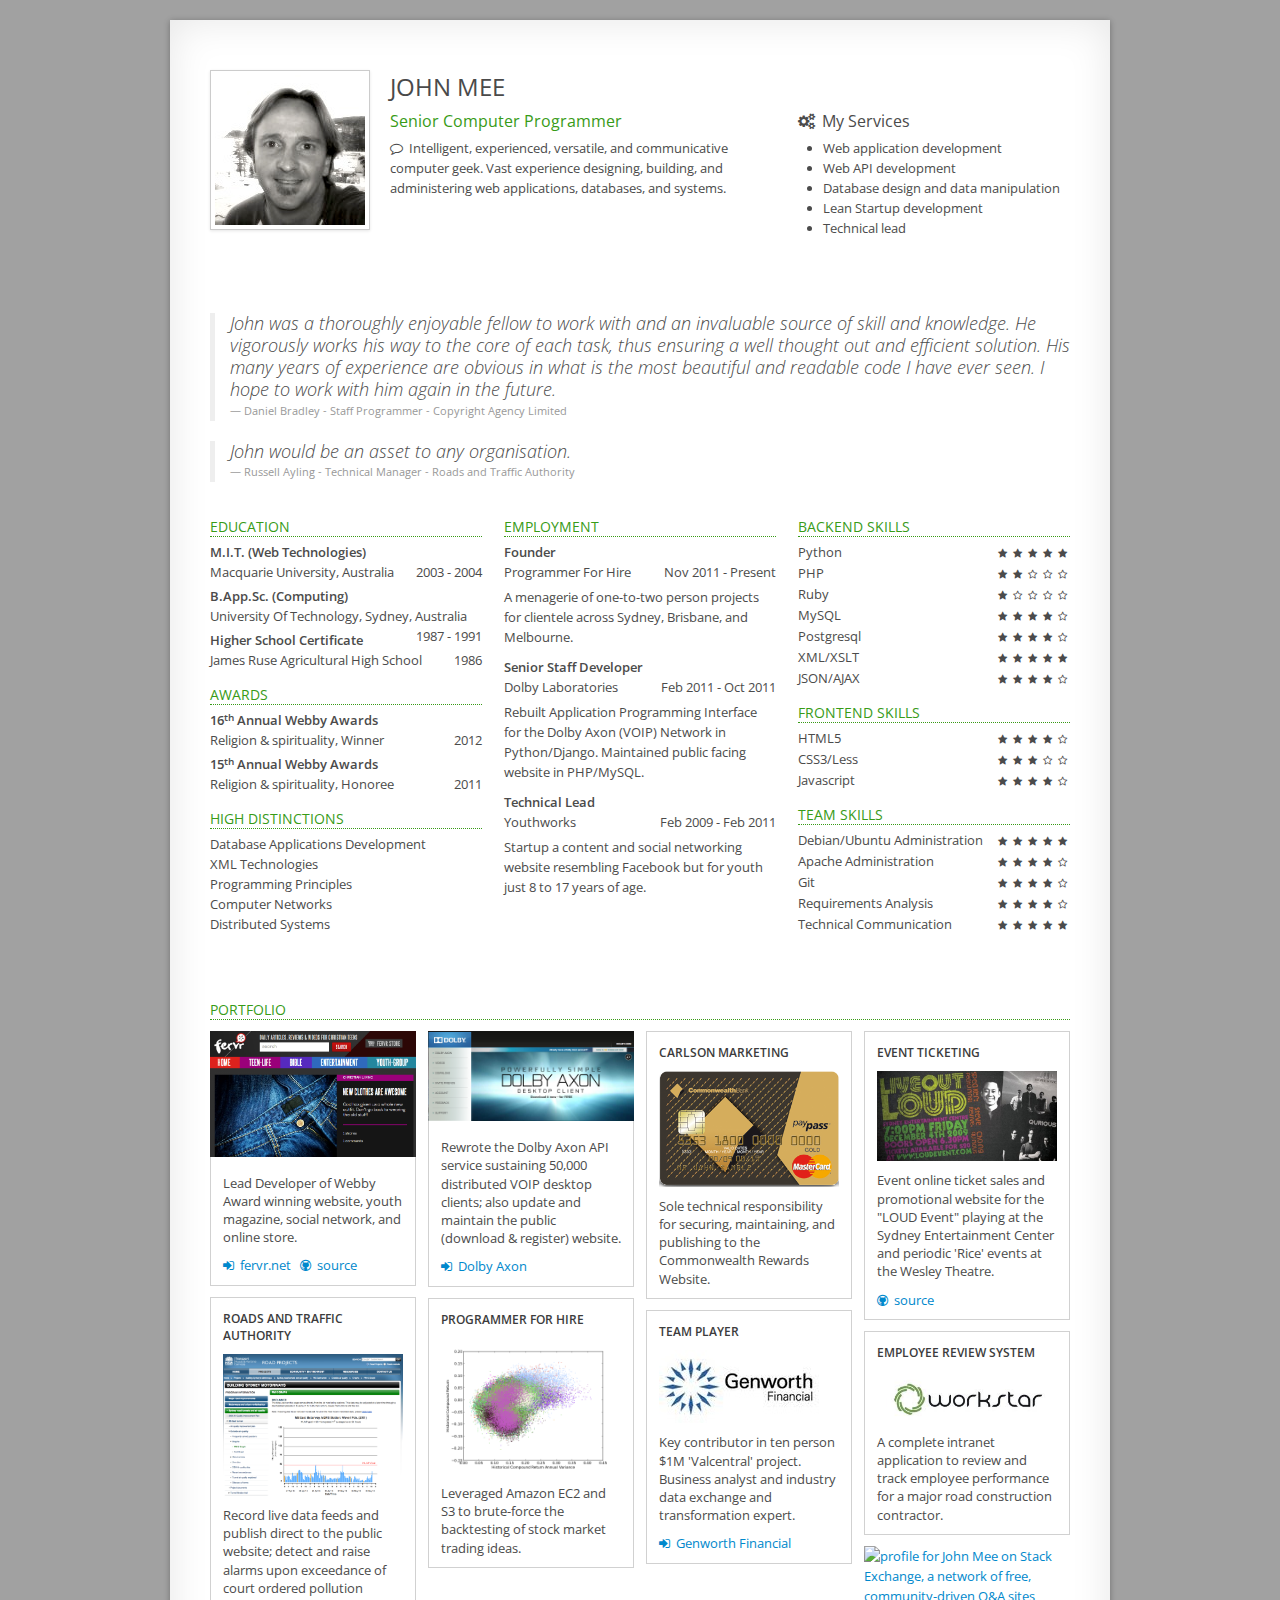
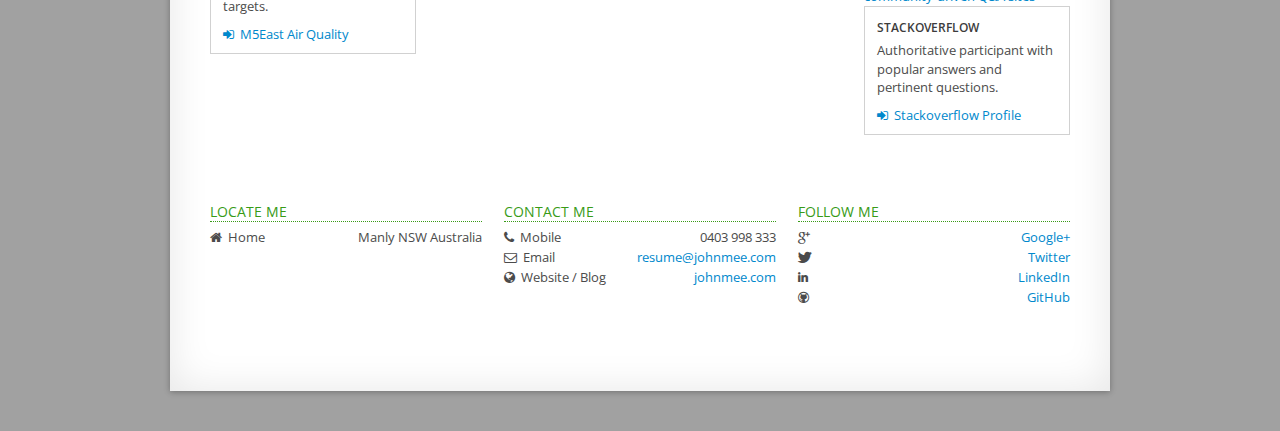
==== index.html @ 22004042 "Adapted derek's template and filled out my resume." ====
<!DOCTYPE html>
<html lang="en">
	<head>
		<meta charset="utf-8">
		<meta name="viewport" content="width=device-width, initial-scale=1.0">
		<meta name="description" content="Resume of John Mee in Sydney Australia.">
		<meta name="keywords" content="Computer,Programmer,Web,Developer,Sydney,Python,Ruby,HTML,Javascript,CSS,Database">
		<meta name="author" content="John Mee">

		<title>John Mee - Computer Programmer</title>

		<!-- Styles
		================================================== -->
		<link rel="stylesheet" type="text/css" media="screen" href="http://fonts.googleapis.com/css?family=Open+Sans:400,600">
		<link rel="stylesheet" type="text/css" media="screen" href="css/bootstrap.min.css">
		<link rel="stylesheet" type="text/css" media="screen" href="css/bootstrap-responsive.min.css">
		<link rel="stylesheet" type="text/css" media="screen" href="css/font-awesome.min.css">
		<link rel="stylesheet" type="text/css" media="screen" href="css/derek.css">
		<link rel="stylesheet" type="text/css" media="screen" href="css/custom.css">

		<link rel="shortcut icon" href="css/favicon.ico">

		<!-- IE support
		================================================== -->
		<!--[if lt IE 9]>
			<script src="http://html5shim.googlecode.com/svn/trunk/html5.js"></script>
			<script src="js/css3-mediaqueries.js"></script>
		<![endif]-->
		<!--[if IE 7]>
			<link rel="stylesheet" href="css/font-awesome-ie7.min.css">
		<![endif]-->
	</head>

	<body>
		<div class="container-fluid wrapper">

			<!-- Heading
			================================================== -->
			<div class="row-fluid heading">

				<div class="span8">
					<img class="my-picture" src="img/john.jpg" alt="Photo of John Mee">
					<h1 class="my-name">John Mee</h1>
					<h2 class="my-profession">Senior Computer Programmer</h2>
					<p class="my-message">
						<i class="icon-comment-alt"></i>&nbsp;Intelligent, experienced, versatile, and communicative computer geek. Vast experience designing, building, and administering web applications, databases, and systems.
					</p>
				</div>

				<div class="span4">
		          <h2 class="my-services">
		            <i class="icon-cogs"></i>&nbsp;My Services
		            <!--
		            <a class="my-tooltip" href="#" data-original-title="Download Resume">
		              <i class="icon-download-alt"></i>
		            </a>-->
		          </h2>
		          <p class="my-servicetext">
		          	<ul>
		          		<li>Web application development</li>
		          		<li>Web API development</li>
		          		<li>Database design and data manipulation</li>
		          		<li>Lean Startup development</li>
		          		<li>Technical lead</li>
		          	</ul>
		          </p>
				</div>

			</div>


			<!--- TESTIMONIALS
			================================================== -->
			<blockquote>
				<p><em>
					John was a thoroughly enjoyable fellow to work with and an invaluable source of skill and knowledge. He vigorously works his way to the core of each task, thus ensuring a well thought out and efficient solution. His many years of experience are obvious in what is the most beautiful and readable code I have ever seen. I hope to work with him again in the future.</em>
				</p>
				<small>Daniel Bradley - Staff Programmer - Copyright Agency Limited</small>
			</blockquote>
			<blockquote>
				<p><em>
					John would be an asset to any organisation.
				</em></p>
				<small>Russell Ayling - Technical Manager - Roads and Traffic Authority</small>
			</blockquote>


			<!-- Resume
			================================================== -->
			<div class="row-fluid resume">

				<!-- ACADEMICS (column 1) -->
				<div class="span4">
					<h3 class="my-caption">Education</h3>
					<h4 class="my-activity">M.I.T. (Web Technologies)</h4>
					<h5 class="my-venture">Macquarie University, Australia <span>2003 - 2004</span></h5>
					<h4 class="my-activity">B.App.Sc. (Computing)</h4>
					<h5 class="my-venture">University Of Technology, Sydney, Australia <span>1987 - 1991</span></h5>
					<h4 class="my-activity">Higher School Certificate</h4>
					<h5 class="my-venture">James Ruse Agricultural High School <span>1986</span></h5>

					<h3 class="my-caption">Awards</h3>
					<h4 class="my-activity">16<sup>th</sup> Annual Webby Awards</h4>
					<h5 class="my-venture">Religion & spirituality, Winner <span>2012</span></h5>
					<h4 class="my-activity">15<sup>th</sup> Annual Webby Awards</h4>
					<h5 class="my-venture">Religion & spirituality, Honoree <span>2011</span></h5>

					<h3 class="my-caption">High Distinctions</h3>
					<h5 class="my-venture">Database Applications Development</h5>
					<h5 class="my-venture">XML Technologies</h5>
					<h5 class="my-venture">Programming Principles</h5>
					<h5 class="my-venture">Computer Networks</h5>
					<h5 class="my-venture">Distributed Systems</h5>
				</div>

				<!-- EMPLOYMENT (column 2) -->
				<div class="span4">
					<h3 class="my-caption">Employment</h3>
					<h4 class="my-activity">Founder</h4>
					<h5 class="my-venture">Programmer For Hire <span>Nov 2011 - Present</span></h5>
					<p  class="my-specifics">
						A menagerie of one-to-two person projects for clientele across Sydney, Brisbane, and Melbourne.
					</p>
					<h4 class="my-activity">Senior Staff Developer</h4>
					<h5 class="my-venture">Dolby Laboratories <span>Feb 2011 - Oct 2011</span></h5>
					<p  class="my-specifics">
						Rebuilt Application Programming Interface for the Dolby Axon (VOIP) Network in Python/Django. Maintained public facing website in PHP/MySQL.
					</p>
					<h4 class="my-activity">Technical Lead</h4>
					<h5 class="my-venture">Youthworks <span>Feb 2009 - Feb 2011</span></h5>
					<p  class="my-specifics">
						Startup a content and social networking website resembling Facebook but for youth just 8 to 17 years of age.
					</p>
				</div>

				<!-- SKILLSETS (column 3) -->
				<div class="span4">
					<h3 class="my-caption">Backend Skills</h3>
					<h4 class="my-skill">
						Python
						<span> <i class="icon-star"></i> <i class="icon-star"></i> <i class="icon-star"></i> <i class="icon-star"></i> <i class="icon-star"></i> </span>
					</h4>
					<h4 class="my-skill">
						PHP
						<span> <i class="icon-star"></i> <i class="icon-star"></i> <i class="icon-star-empty"></i> <i class="icon-star-empty"></i> <i class="icon-star-empty"></i> </span>
					</h4>
					<h4 class="my-skill">
						Ruby
						<span> <i class="icon-star"></i> <i class="icon-star-empty"></i> <i class="icon-star-empty"></i> <i class="icon-star-empty"></i> <i class="icon-star-empty"></i> </span>
					</h4>
					<h4 class="my-skill">
						MySQL
						<span> <i class="icon-star"></i> <i class="icon-star"></i> <i class="icon-star"></i> <i class="icon-star"></i> <i class="icon-star-empty"></i> </span>
					</h4>
					<h4 class="my-skill">
						Postgresql
						<span> <i class="icon-star"></i> <i class="icon-star"></i> <i class="icon-star"></i> <i class="icon-star"></i> <i class="icon-star-empty"></i> </span>
					</h4>
					<h4 class="my-skill">
						XML/XSLT
						<span> <i class="icon-star"></i> <i class="icon-star"></i> <i class="icon-star"></i> <i class="icon-star"></i> <i class="icon-star"></i> </span>
					</h4>
					<h4 class="my-skill">
						JSON/AJAX
						<span> <i class="icon-star"></i> <i class="icon-star"></i> <i class="icon-star"></i> <i class="icon-star"></i> <i class="icon-star-empty"></i> </span>
					</h4>

					<h3 class="my-caption">FrontEnd Skills</h3>
					<h4 class="my-skill">
						HTML5
						<span> <i class="icon-star"></i> <i class="icon-star"></i> <i class="icon-star"></i> <i class="icon-star"></i> <i class="icon-star-empty"></i> </span>
					</h4>
					<h4 class="my-skill">
						CSS3/Less
						<span> <i class="icon-star"></i> <i class="icon-star"></i> <i class="icon-star"></i> <i class="icon-star-empty"></i> <i class="icon-star-empty"></i> </span>
					</h4>
					<h4 class="my-skill">
						Javascript
						<span> <i class="icon-star"></i> <i class="icon-star"></i> <i class="icon-star"></i> <i class="icon-star"></i> <i class="icon-star-empty"></i> </span>
					</h4>

					<h3 class="my-caption">Team Skills</h3>
					<h4 class="my-skill">
						Debian/Ubuntu Administration
						<span> <i class="icon-star"></i> <i class="icon-star"></i> <i class="icon-star"></i> <i class="icon-star"></i> <i class="icon-star"></i> </span>
					</h4>
					<h4 class="my-skill">
						Apache Administration
						<span> <i class="icon-star"></i> <i class="icon-star"></i> <i class="icon-star"></i> <i class="icon-star"></i> <i class="icon-star-empty"></i> </span>
					</h4>
					<h4 class="my-skill">
						Git
						<span> <i class="icon-star"></i> <i class="icon-star"></i> <i class="icon-star"></i> <i class="icon-star"></i> <i class="icon-star-empty"></i>
						</span>
					</h4>
					<h4 class="my-skill">
						Requirements Analysis
						<span> <i class="icon-star"></i> <i class="icon-star"></i> <i class="icon-star"></i> <i class="icon-star"></i> <i class="icon-star-empty"></i> </span>
					</h4>
					<h4 class="my-skill">
						Technical Communication
						<span> <i class="icon-star"></i> <i class="icon-star"></i> <i class="icon-star"></i> <i class="icon-star"></i> <i class="icon-star"></i> </span>
					</h4>
				</div>

			</div><!-- end of resume -->


			<!-- Portfolio
			================================================== -->
			<h3 class="my-caption">Portfolio</h3>

			<div id="portfolio">

				<div class="portfolio-item">
					<img src="img/fervr.png" alt="Fervr">
					<div class="portfolio-details">
						<p>
							Lead Developer of Webby Award winning website, youth magazine, social network, and online store.
						</p>
						<p class="portfolio-links">
							<a href="http://fervr.net" target="_blank">
								<i class="icon-signin"></i>&nbsp;fervr.net
							</a>&nbsp;
							<a href="https://bitbucket.org/fervr/fervr" target="_blank">
								<i class="icon-github"></i>&nbsp;source
							</a>
						</p>
					</div>
				</div>

				<div class="portfolio-item">
					<img src="img/DolbyAxon.png" alt="Dolby Axon" />
					<div class="portfolio-details">
						<p>
							Rewrote the Dolby Axon API service sustaining 50,000 distributed VOIP desktop clients; also update and maintain the public (download & register) website.
						</p>
						<p class="portfolio-links">
							<a href="https://axon.dolby.com" target="_blank">
								<i class="icon-signin">&nbsp;</i>Dolby Axon
							</a>
						</p>
					</div>
				</div>

				<div class="portfolio-item">
					<div class="portfolio-details">
						<h4>Carlson Marketing</h4>
						<img src="img/CBARewards.png" alt="CBA Credit Card">
						<p>
							Sole technical responsibility for securing, maintaining, and publishing to the Commonwealth Rewards Website.
						</p>
					</div>
				</div>

				<div class="portfolio-item">
					<div class="portfolio-details">
						<h4>Event Ticketing</h4>
						<img src="img/loudevent.jpg" alt="Loud Event splash">
						<p>Event online ticket sales and promotional website for the "LOUD Event" playing at the Sydney Entertainment Center and periodic 'Rice' events at the Wesley Theatre.</p>
						<p class="portfolio-links">
							<a href="https://bitbucket.org/fervr/rice/commits/all" target="_blank">
								<i class="icon-github"></i>&nbsp;source
							</a>
						</p>
					</div>
				</div>

				<div class="portfolio-item">
					<div class="portfolio-details">
						<h4>Roads and Traffic Authority</h4>
						<img src="img/RTA_M5East.png" alt="M5East PM10 Graph">
						<p>
							Record live data feeds and publish direct to the public website; detect and raise alarms upon exceedance of court ordered pollution targets.</p>
						<p class="portfolio-links">
							<a href="http://www.rta.nsw.gov.au/roadprojects/autoupdate/m5eastcurrentairqualitydata/graphs/pm10graphs.html" target="_blank">
								<i class="icon-signin"></i>&nbsp;M5East Air Quality</a>
						</p>
					</div>
				</div>

				<div class="portfolio-item">
					<div class="portfolio-details">
						<h4>Programmer For Hire</h4>
						<img src="img/LinzCBA20.png" alt="Plot of trading returns">
						<p>
							Leveraged Amazon EC2 and S3 to brute-force the backtesting of stock market trading ideas.
						</p>
					</div>
				</div>

				<div class="portfolio-item">
					<div class="portfolio-details">
						<h4>Team Player</h4>
						<img src="img/genworth.jpg" alt="Genworth Logo"/>
						<p>Key contributor in ten person $1M 'Valcentral' project. Business analyst and industry data exchange and transformation expert.</p>
						<p class="portfolio-links">
							<a href="http://genworth.com.au" target="_blank">
								<i class="icon-signin"></i>&nbsp;Genworth Financial
							</a>
						</p>
					</div>
				</div>

				<div class="portfolio-item">
					<div class="portfolio-details">
						<h4>Employee Review System</h4>
						<img src="img/workstar.jpg" alt="Workstar Logo"/>
						<p>A complete intranet application to review and track employee performance for a major road construction contractor.</p>
					</div>
				</div>

				<div class="portfolio-item">
					<a href="http://stackexchange.com/users/28189">
						<img src="http://stackexchange.com/users/flair/28189.png" width="208" height="58" alt="profile for John Mee on Stack Exchange, a network of free, community-driven Q&amp;A sites" title="profile for John Mee on Stack Exchange, a network of free, community-driven Q&amp;A sites">
					</a>
					<div class="portfolio-details">
						<h4>StackOverflow</h4>
						<p>Authoritative participant with popular answers and pertinent questions.</p>
						<p class="portfolio-links">
							<a href="http://stackexchange.com/users/28189" target="_blank">
								<i class="icon-signin"></i>&nbsp;Stackoverflow Profile
							</a>
						</p>
					</div>
				</div>

			</div><!-- end of portfolio -->


			<!-- Contact
			================================================== -->
			<div class="row-fluid contact">

				<!--column 1 -->
				<div class="span4">

					<h3 class="my-caption">Locate Me</h3>
					<h4 class="my-info">
						<i class="icon-home"></i> Home
							<span>Manly NSW Australia</span>
					</h4>

				</div>

				<!--column 2 -->
				<div class="span4">

					<h3 class="my-caption">Contact Me</h3>
					<h4 class="my-info">
						<i class="icon-phone"></i> Mobile
						<span>0403 998 333</span>
					</h4>
					<h4 class="my-info">
						<i class="icon-envelope"></i> Email
						<span>
							<a href="mailto:resume@johnmee.com">resume@johnmee.com</a>
						</span>
					</h4>
					<h4 class="my-info">
						<i class="icon-globe"></i> Website / Blog
						<span>
							<a href="http://johnmee.com" target="_blank">johnmee.com</a>
						</span>
					</h4>

				</div>

				<!--column 3 -->
				<div class="span4">

					<h3 class="my-caption">Follow Me</h3>
					<h4 class="my-info">
						<i class="icon-google-plus"></i>
						<span>
							<a href="#" target="_blank">Google+</a>
						</span>
					</h4>
					<h4 class="my-info">
						<i class="icon-twitter"></i>
						<span>
							<a href="https://twitter.com/john2095" target="_blank">Twitter</a>
						</span>
					</h4>
					<h4 class="my-info">
						<i class="icon-linkedin"></i>
						<span>
							<a href="http://www.linkedin.com/profile/view?id=154150999" target="_blank">LinkedIn</a>
						</span>
					</h4>
					<h4 class="my-info">
						<i class="icon-github"></i>
						<span>
							<a href="https://github.com/johnmee" target="_blank">GitHub</a>
						</span>
					</h4>
				</div>

			</div><!-- end of contact -->

		</div><!-- end of container -->

		<!-- Javascript
		================================================== -->
		<script src="js/jquery-1.9.1.min.js"></script>
		<script src="js/jquery.masonry.min.js"></script>
		<script src="js/bootstrap.min.js"></script>
		<script src="js/derek.js"></script>

	</body>
</html>
---- css/derek.css ----
body {
  background-color: #A1A1A1;  
  color: #4B4B4B;    
  font-family: "Open Sans", "Helvetica Neue", Helvetica, Arial, sans-serif;
  font-size: 13px;
  font-weight: 400;
  padding-bottom:40px; 
  padding-top:20px; 
}

h1, h2 , h3, h4, h5, p, li {
  font-family: "Open Sans", "Helvetica Neue", Helvetica, Arial, sans-serif;
  font-weight: 400;
  color: #4B4B4B;
  margin: 0;
  padding: 0;
}
i {
  margin-right: 3px;
}
a:hover {
  color: #006291;
  text-decoration: none;
}

/* container */
.container-fluid  { 
  max-width: 860px; 
  margin: 0 auto;
}
.wrapper {
  background-color: #FFFFFF;
  -webkit-box-shadow: 0 1px 6px rgba(0, 0, 0, 0.27), 0 0 40px rgba(0, 0, 0, 0.06) inset;
     -moz-box-shadow: 0 1px 6px rgba(0, 0, 0, 0.27), 0 0 40px rgba(0, 0, 0, 0.06) inset;
          box-shadow: 0 1px 6px rgba(0, 0, 0, 0.30), 0 0 40px rgba(0, 0, 0, 0.10) inset;  
  padding: 50px 40px 19px 40px;  
}
.my-info, 
.my-message, 
.my-skill, 
.my-specifics, 
.my-venture, 
.my-venture > span {
  font-size: 13px;
  font-weight: 400;
}
.contact, 
.heading, 
#portfolio, 
.resume {
  margin: 0 0 65px 0;  
}


/* the header portion */
.my-picture {
  background-color: #FFFFFF;
  border: 1px solid #C0C0C0;
  border: 1px solid rgba(0, 0, 0, 0.2);
  -webkit-box-shadow: 0 1px 3px rgba(0, 0, 0, 0.1);
     -moz-box-shadow: 0 1px 3px rgba(0, 0, 0, 0.1);
          box-shadow: 0 1px 3px rgba(0, 0, 0, 0.1);
  float: left;
  margin: 0 20px 5px 0;
  padding: 4px;
}
.my-name {
  color: #4A4A4A;
  font-size: 24px;
  line-height: 34px;
  text-transform: uppercase;
}
.my-profession, 
.my-services {
  font-size: 16px; 
  line-height: 34px;
}
.my-profession {
  color: #389B17;
}
.my-services {
  margin-top: 34px;
}
.my-services > a {
  float: right; 
}

/* resume */
.my-caption {
  border-bottom: 1px dotted #389B17;
  color: #389B17;
  font-size: 14px;
  font-weight: 400;
  line-height: normal;
  margin-top: 15px;
  text-transform: uppercase;
}
.wrapper > .my-caption {
  margin-bottom: 11px;
}
.my-activity {
  font-size: 13px;
  font-weight: 600;
  margin-top: 4px;
}
.my-venture > span {
  float: right;
}
.my-specifics {
  margin-top: 5px;
  margin-bottom: 10px;
}
.my-skill {
  padding-top: 1px;
  font-weight: 400;
}
.my-skill + .my-skill {
  padding-bottom: -1px;
}
.my-skill > span {
  float: right;
  font-size: 10px;
  font-weight: 400;
  margin: 1px 0 0 0;
  padding: 0;
}
.my-caption + .my-activity, 
.my-caption + .my-venture,
.my-caption + .my-specifics, 
.my-caption + .my-skill, 
.my-caption + .my-info {
    margin-top: 5px;
}
.my-caption + .my-skill {
    margin-top: 4px;
}

/* portfolio */
#portfolio {
  margin-bottom: 40px;
}
.portfolio-item {
  display: inline-block;
  margin-bottom: 12px;
  vertical-align: top;
  width: 215px;
}
.portfolio-item > img {
  max-width: 100%;
  margin-bottom: -1px;
}
.portfolio-details {
  border: 1px solid #D1D1D1;
  padding: 12px 12px 10px 12px;
}
.portfolio-details > h4 {
  color: #3c3c3c;
  font-size: 12px; 
  font-weight: 600;
  line-height: normal;
  margin-bottom: 3px;
  text-transform: uppercase;
}
.portfolio-details > p {
  font-size: 13px;
  font-weight: 400;
  line-height: 1.4;
  margin-top: 5px;
}
.portfolio-details > p + img {
  margin-top: 10px;
  margin-bottom: 5px;
}
.portfolio-details > h4 + img {
  margin-top: 7px;
  margin-bottom: 5px;
}
.portfolio-details > img + h4 {
   margin-top: 10px;
}
.portfolio-details a {
  font-size: 13px;
  font-weight: 400;
}
.portfolio-details i {
  font-size: 13px;
  font-weight: normal;
}
.portfolio-links {
  margin-top: 10px !important;
}

/* contact tab */
#my-location {
  border: 1px solid #D8D8D8;
  height: 200px;
  margin-bottom: 5px;
  width: 100%;
}
#my-location img {
    max-width: none;
}
.my-info {
  height: 20px; 
  display: block;
}
.my-info > span {
  float: right;
}


@media (min-width: 768px) and (max-width: 979px) {

  .wrapper {
    padding: 50px 30px 19px 30px;  
  }

}

@media (min-width: 768px) and (max-width: 768px) {
  
  body {
    padding: 0;
  }
  .wrapper {
    padding: 50px 30px 19px 30px;  
  }

}

@media (min-width: 569px) and (max-width: 767px) {
  
  body {
    padding: 0;
  }
  .wrapper {
    padding: 40px 30px 0px 30px;  
  }
  .contact, 
  .heading, 
  #portfolio, 
  .resume {
    margin: 0 0 25px 0;  
  }

}

@media (min-width: 240px) and (max-width: 568px) {

  body {
    padding: 0;
  }
  .wrapper {
    padding: 25px 20px 0px 20px;  
  }
  .contact, 
  .heading, 
  #portfolio, 
  .resume {
    margin: 0 0 25px 0;  
  }
  .my-picture {
    width: 70px;
    margin: 0px 10px 0px 0px;
  }
  .my-name {
    font-size: 16px; 
    line-height: 20px;
  }
  .my-profession {
    font-size: 14px;
    line-height: 24px;
  }
  .my-services {
    font-size: 14px;
    line-height: 24px;
    margin-top: 10px;
  }
  .my-message, 
  .my-servicetext {
    line-height: 16px; 
  }

}
---- css/custom.css ----
/*
** your custom styling goes here
*/
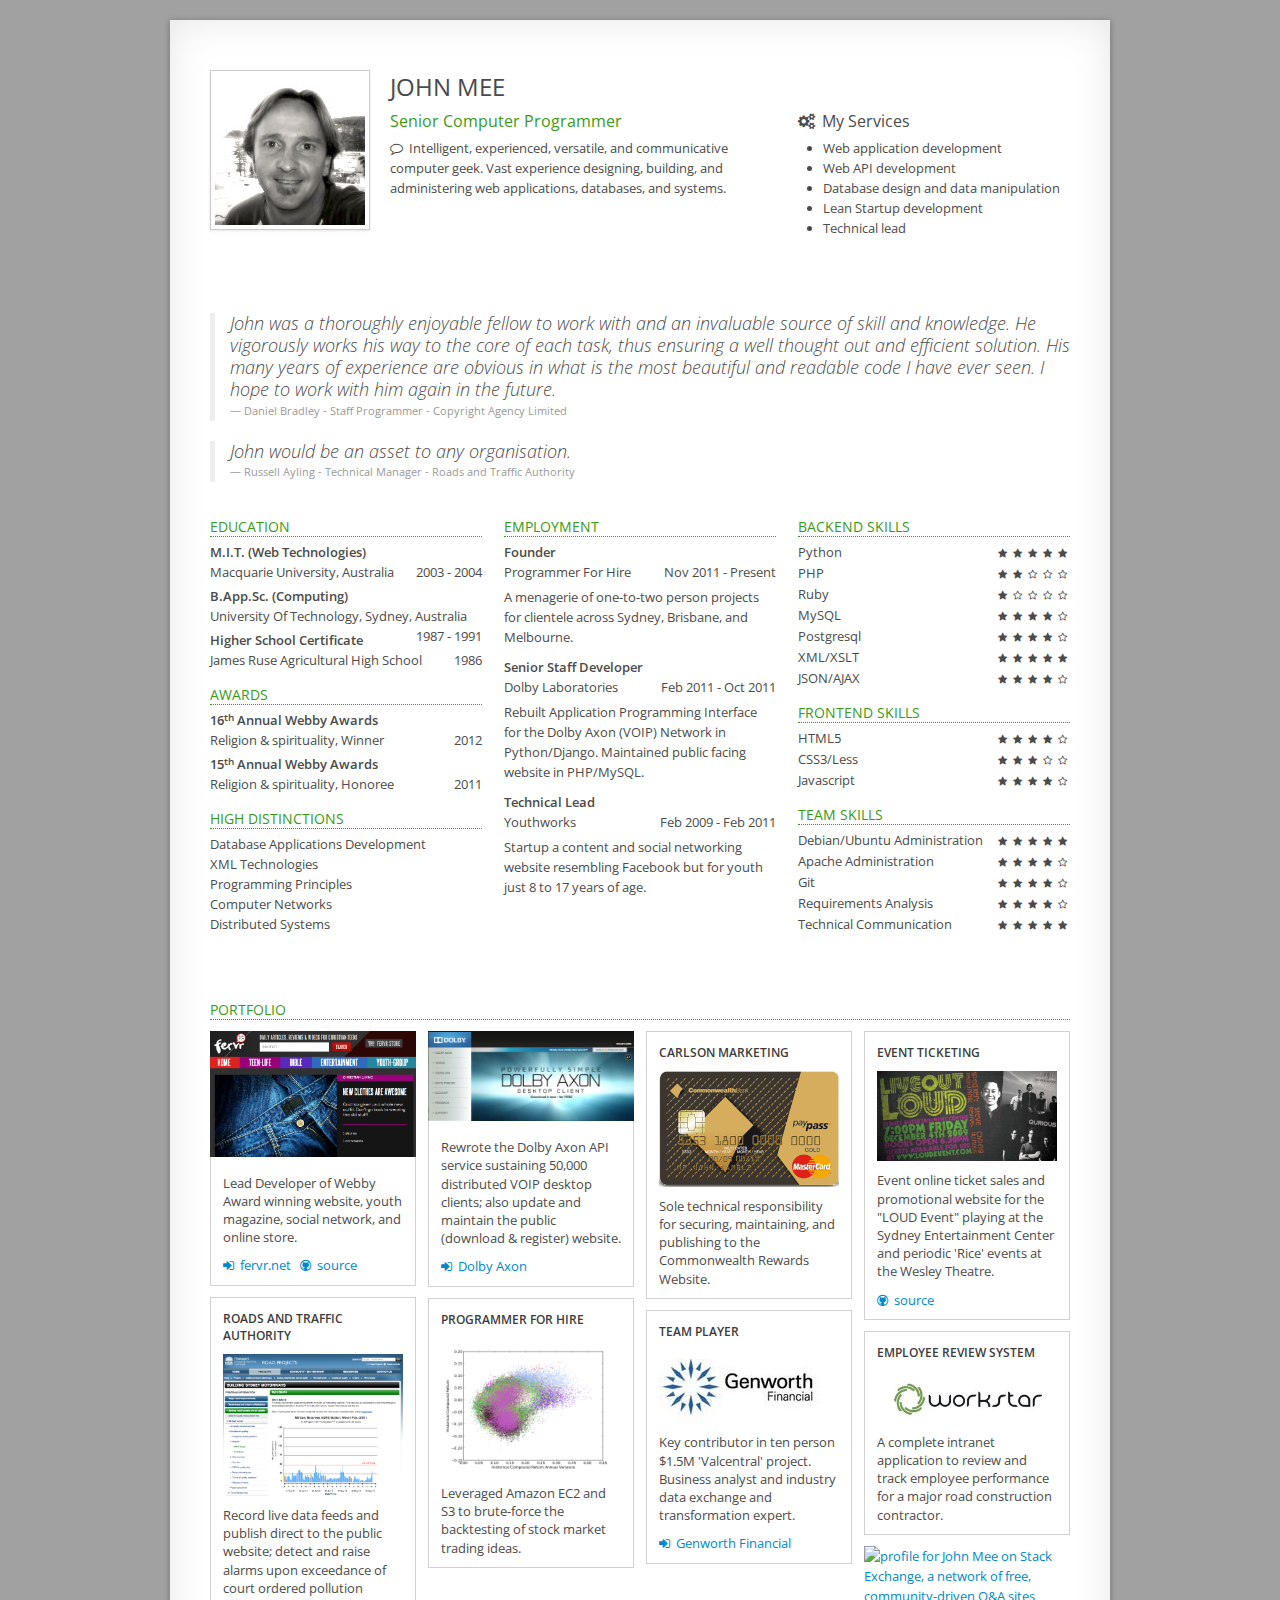
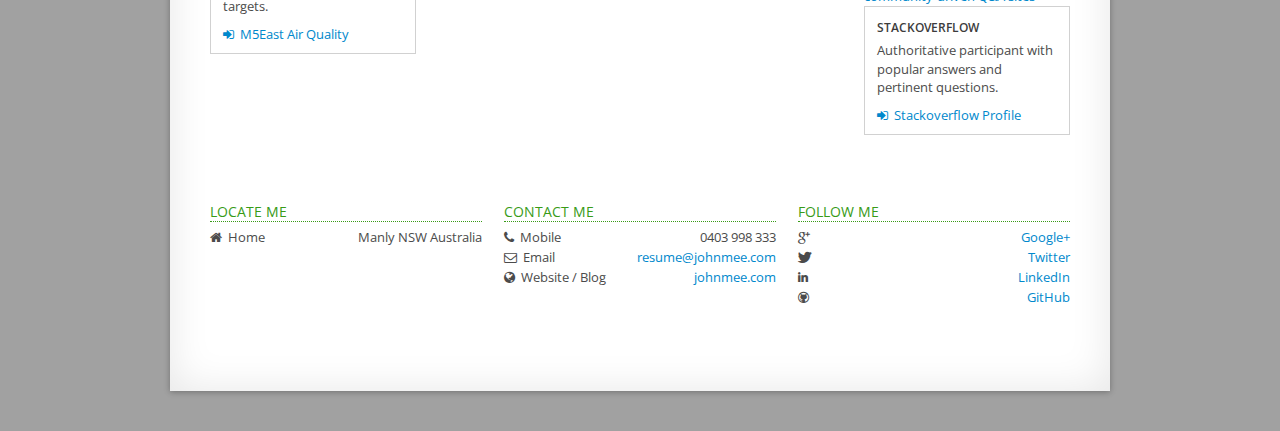
==== commit 2b1433e0: "add mixpanel metrics" ====
--- a/index.html
+++ b/index.html
@@ -293,7 +293,7 @@
 					<div class="portfolio-details">
 						<h4>Team Player</h4>
 						<img src="img/genworth.jpg" alt="Genworth Logo"/>
-						<p>Key contributor in ten person $1M 'Valcentral' project. Business analyst and industry data exchange and transformation expert.</p>
+						<p>Key contributor in ten person $1.5M 'Valcentral' project. Business analyst and industry data exchange and transformation expert.</p>
 						<p class="portfolio-links">
 							<a href="http://genworth.com.au" target="_blank">
 								<i class="icon-signin"></i>&nbsp;Genworth Financial
@@ -405,6 +405,7 @@
 		<script src="js/jquery-1.9.1.min.js"></script>
 		<script src="js/jquery.masonry.min.js"></script>
 		<script src="js/bootstrap.min.js"></script>
+		<script src="js/mixpanel.js"></script>
 		<script src="js/derek.js"></script>
 
 	</body>
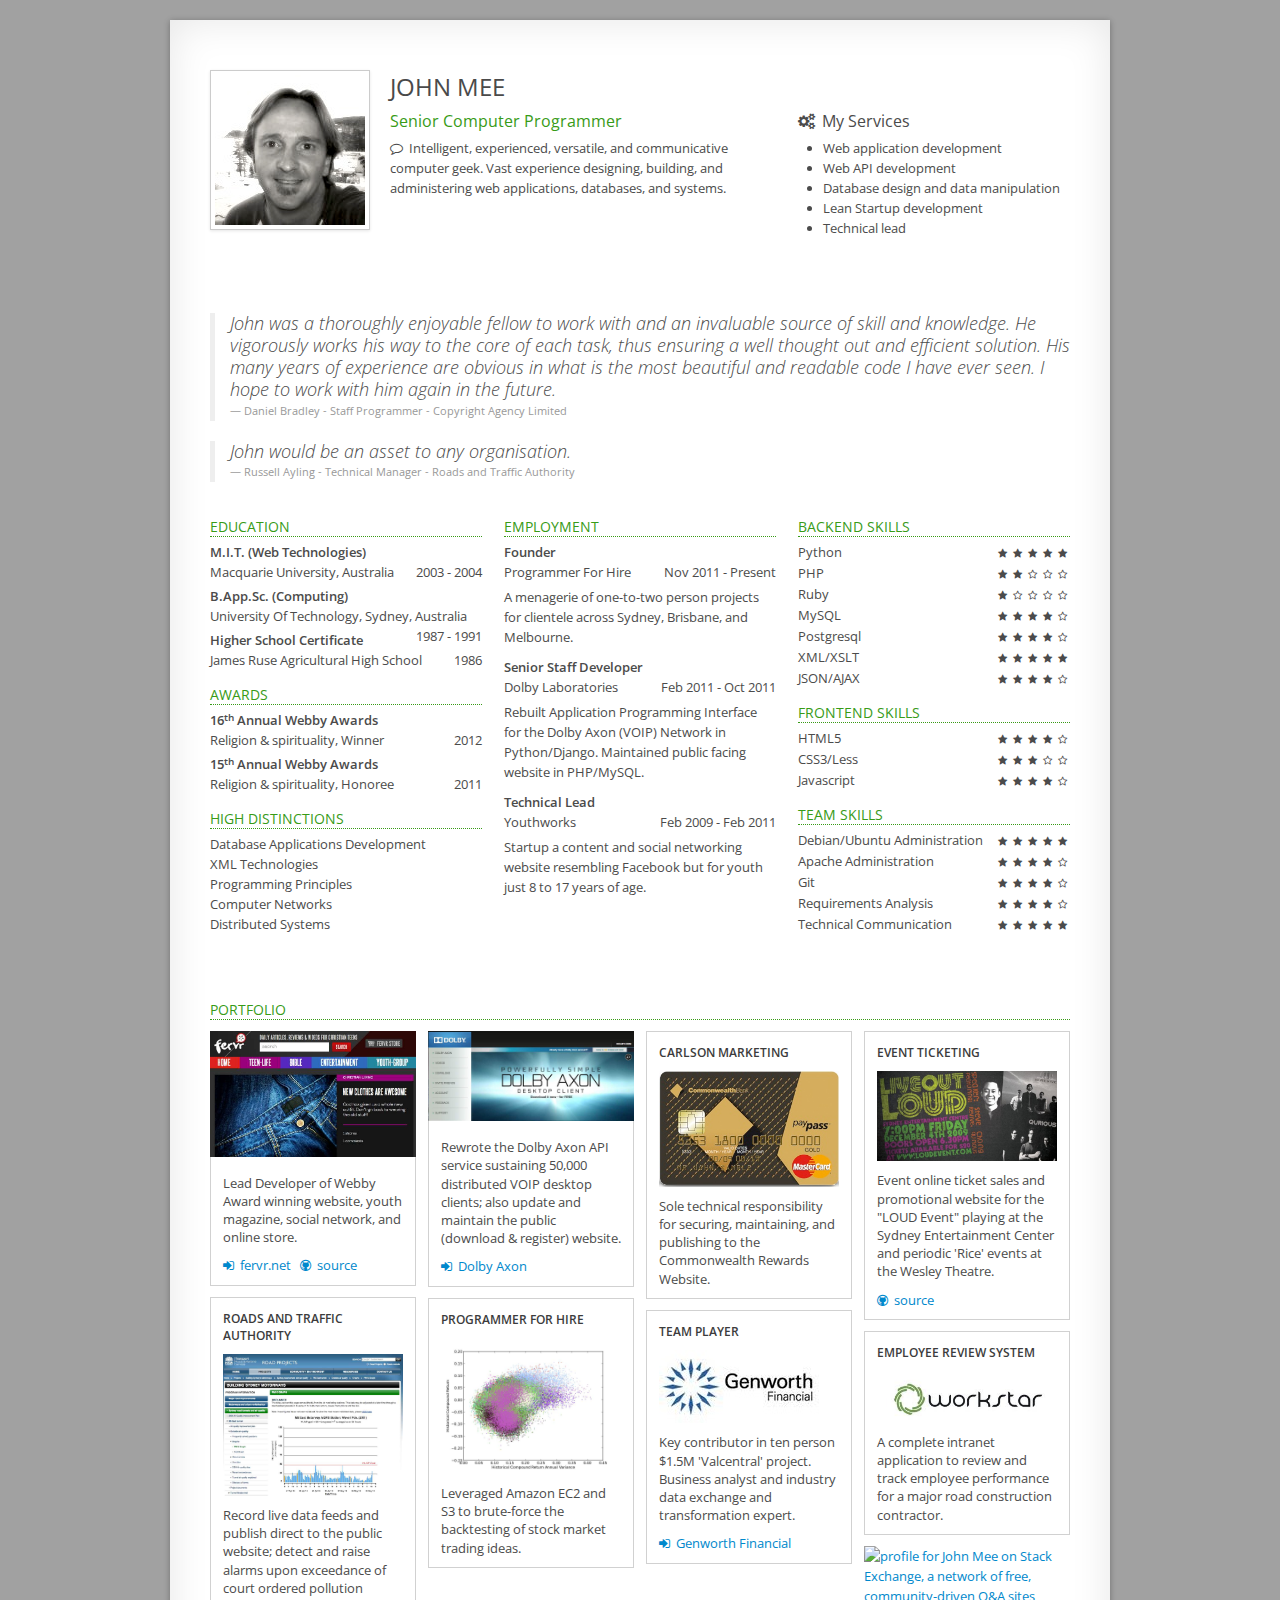
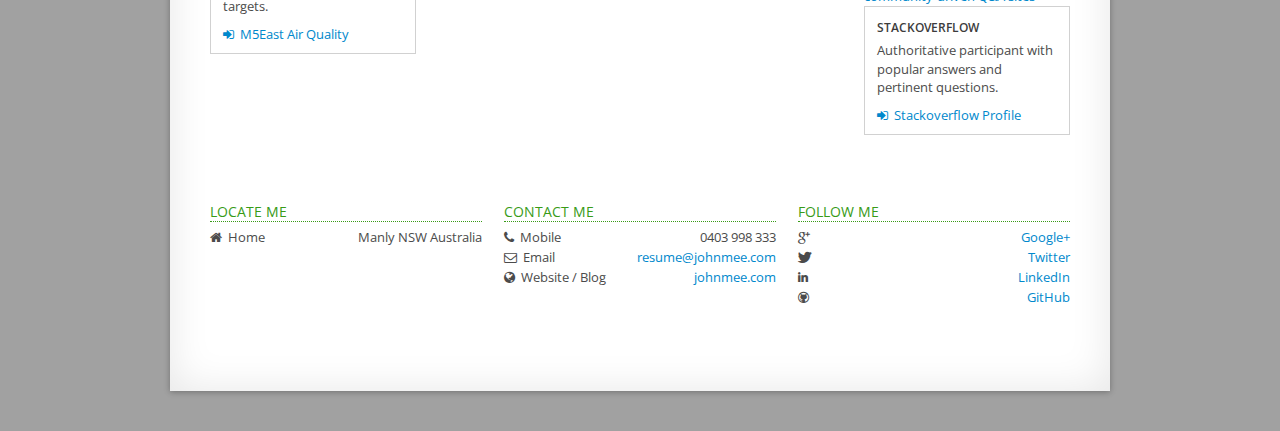
==== commit 3b3e184f: "reduce size of the images" ====
--- a/index.html
+++ b/index.html
@@ -213,7 +213,7 @@
 			<div id="portfolio">
 
 				<div class="portfolio-item">
-					<img src="img/fervr.png" alt="Fervr">
+					<img src="img/fervr.jpg" alt="fervr.net screenshot">
 					<div class="portfolio-details">
 						<p>
 							Lead Developer of Webby Award winning website, youth magazine, social network, and online store.
@@ -230,7 +230,7 @@
 				</div>
 
 				<div class="portfolio-item">
-					<img src="img/DolbyAxon.png" alt="Dolby Axon" />
+					<img src="img/DolbyAxon.jpg" alt="Dolby Axon" />
 					<div class="portfolio-details">
 						<p>
 							Rewrote the Dolby Axon API service sustaining 50,000 distributed VOIP desktop clients; also update and maintain the public (download & register) website.
@@ -246,7 +246,7 @@
 				<div class="portfolio-item">
 					<div class="portfolio-details">
 						<h4>Carlson Marketing</h4>
-						<img src="img/CBARewards.png" alt="CBA Credit Card">
+						<img src="img/CBARewards.jpg" alt="CBA Credit Card">
 						<p>
 							Sole technical responsibility for securing, maintaining, and publishing to the Commonwealth Rewards Website.
 						</p>
@@ -269,7 +269,7 @@
 				<div class="portfolio-item">
 					<div class="portfolio-details">
 						<h4>Roads and Traffic Authority</h4>
-						<img src="img/RTA_M5East.png" alt="M5East PM10 Graph">
+						<img src="img/RTA_M5East.jpg" alt="M5East PM10 Graph">
 						<p>
 							Record live data feeds and publish direct to the public website; detect and raise alarms upon exceedance of court ordered pollution targets.</p>
 						<p class="portfolio-links">
@@ -282,7 +282,7 @@
 				<div class="portfolio-item">
 					<div class="portfolio-details">
 						<h4>Programmer For Hire</h4>
-						<img src="img/LinzCBA20.png" alt="Plot of trading returns">
+						<img src="img/LinzCBA20.jpg" alt="Plot of trading returns">
 						<p>
 							Leveraged Amazon EC2 and S3 to brute-force the backtesting of stock market trading ideas.
 						</p>
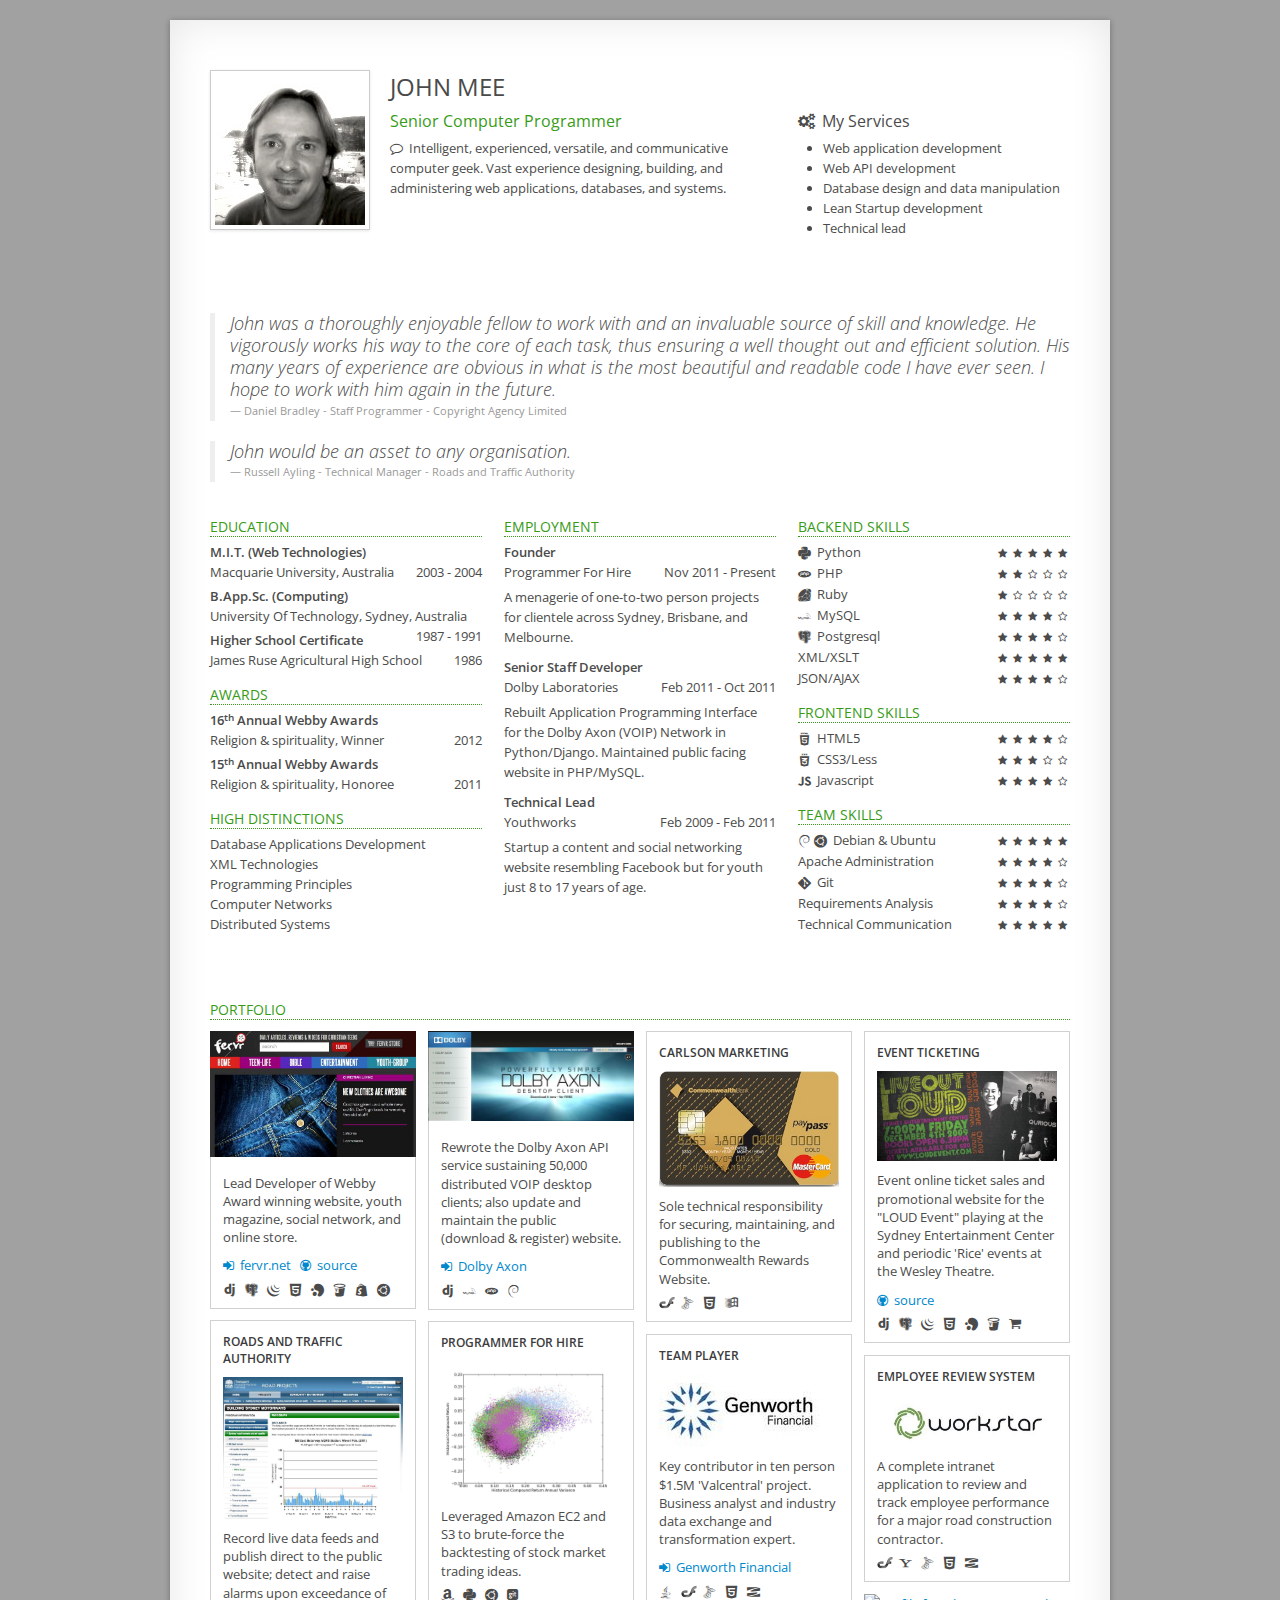
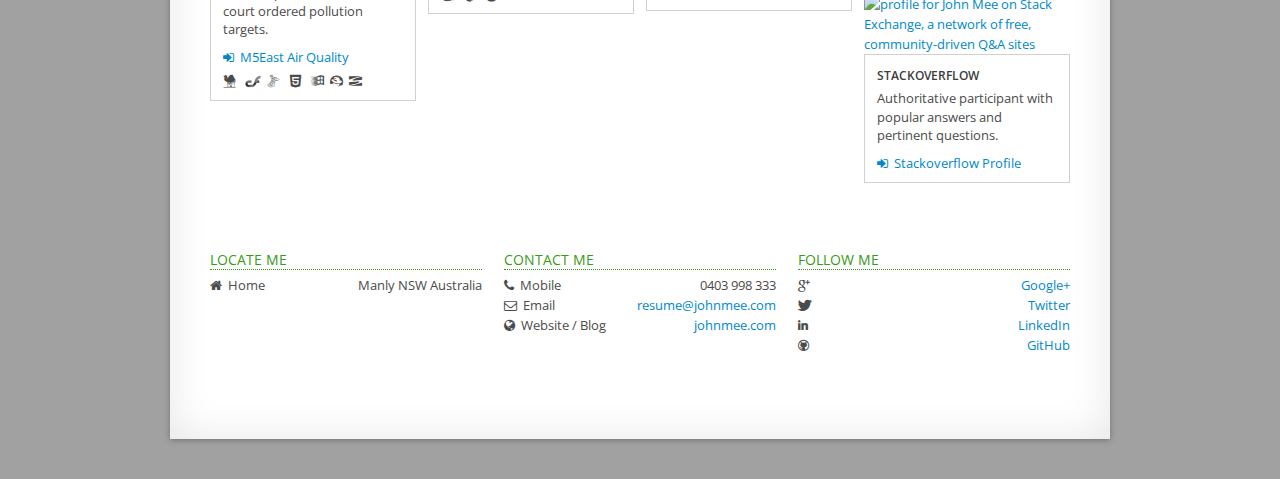
==== commit c38b7775: "Add tech icons to the portfolio's" ====
--- a/index.html
+++ b/index.html
@@ -14,6 +14,7 @@
 		<link rel="stylesheet" type="text/css" media="screen" href="http://fonts.googleapis.com/css?family=Open+Sans:400,600">
 		<link rel="stylesheet" type="text/css" media="screen" href="css/bootstrap.min.css">
 		<link rel="stylesheet" type="text/css" media="screen" href="css/bootstrap-responsive.min.css">
+		<link rel="stylesheet" tyep="text/css" media="screen" href="css/pictonic.css">
 		<link rel="stylesheet" type="text/css" media="screen" href="css/font-awesome.min.css">
 		<link rel="stylesheet" type="text/css" media="screen" href="css/derek.css">
 		<link rel="stylesheet" type="text/css" media="screen" href="css/custom.css">
@@ -25,6 +26,9 @@
 		<!--[if lt IE 9]>
 			<script src="http://html5shim.googlecode.com/svn/trunk/html5.js"></script>
 			<script src="js/css3-mediaqueries.js"></script>
+		<![endif]-->
+		<!--[if lt IE 8]>
+			<script src="js/pictonic.min.js"></script>
 		<![endif]-->
 		<!--[if IE 7]>
 			<link rel="stylesheet" href="css/font-awesome-ie7.min.css">
@@ -137,23 +141,23 @@
 				<div class="span4">
 					<h3 class="my-caption">Backend Skills</h3>
 					<h4 class="my-skill">
-						Python
+						<i class="pictonic icon-prog-python"></i>&nbsp;Python
 						<span> <i class="icon-star"></i> <i class="icon-star"></i> <i class="icon-star"></i> <i class="icon-star"></i> <i class="icon-star"></i> </span>
 					</h4>
 					<h4 class="my-skill">
-						PHP
+						<i class="pictonic icon-prog-php01"></i>&nbsp;PHP
 						<span> <i class="icon-star"></i> <i class="icon-star"></i> <i class="icon-star-empty"></i> <i class="icon-star-empty"></i> <i class="icon-star-empty"></i> </span>
 					</h4>
 					<h4 class="my-skill">
-						Ruby
+						<i class="pictonic icon-prog-ruby"></i>&nbsp;Ruby
 						<span> <i class="icon-star"></i> <i class="icon-star-empty"></i> <i class="icon-star-empty"></i> <i class="icon-star-empty"></i> <i class="icon-star-empty"></i> </span>
 					</h4>
 					<h4 class="my-skill">
-						MySQL
-						<span> <i class="icon-star"></i> <i class="icon-star"></i> <i class="icon-star"></i> <i class="icon-star"></i> <i class="icon-star-empty"></i> </span>
-					</h4>
-					<h4 class="my-skill">
-						Postgresql
+						<i class="pictonic icon-dbs-mysql"></i>&nbsp;MySQL
+						<span> <i class="icon-star"></i> <i class="icon-star"></i> <i class="icon-star"></i> <i class="icon-star"></i> <i class="icon-star-empty"></i> </span>
+					</h4>
+					<h4 class="my-skill">
+						<i class="pictonic icon-dbs-postgresql"></i>&nbsp;Postgresql
 						<span> <i class="icon-star"></i> <i class="icon-star"></i> <i class="icon-star"></i> <i class="icon-star"></i> <i class="icon-star-empty"></i> </span>
 					</h4>
 					<h4 class="my-skill">
@@ -167,21 +171,21 @@
 
 					<h3 class="my-caption">FrontEnd Skills</h3>
 					<h4 class="my-skill">
-						HTML5
-						<span> <i class="icon-star"></i> <i class="icon-star"></i> <i class="icon-star"></i> <i class="icon-star"></i> <i class="icon-star-empty"></i> </span>
-					</h4>
-					<h4 class="my-skill">
-						CSS3/Less
+						<i class="pictonic icon-html5-01"></i>&nbsp;HTML5
+						<span> <i class="icon-star"></i> <i class="icon-star"></i> <i class="icon-star"></i> <i class="icon-star"></i> <i class="icon-star-empty"></i> </span>
+					</h4>
+					<h4 class="my-skill">
+						<i class="pictonic icon-css3-01"></i>&nbsp;CSS3/Less
 						<span> <i class="icon-star"></i> <i class="icon-star"></i> <i class="icon-star"></i> <i class="icon-star-empty"></i> <i class="icon-star-empty"></i> </span>
 					</h4>
 					<h4 class="my-skill">
-						Javascript
+						<i class="pictonic icon-prog-js02"></i>&nbsp;Javascript
 						<span> <i class="icon-star"></i> <i class="icon-star"></i> <i class="icon-star"></i> <i class="icon-star"></i> <i class="icon-star-empty"></i> </span>
 					</h4>
 
 					<h3 class="my-caption">Team Skills</h3>
 					<h4 class="my-skill">
-						Debian/Ubuntu Administration
+						<i class="pictonic icon-lin-debian"></i><i class="pictonic icon-lin-ubuntu"></i>&nbsp;Debian & Ubuntu
 						<span> <i class="icon-star"></i> <i class="icon-star"></i> <i class="icon-star"></i> <i class="icon-star"></i> <i class="icon-star"></i> </span>
 					</h4>
 					<h4 class="my-skill">
@@ -189,7 +193,7 @@
 						<span> <i class="icon-star"></i> <i class="icon-star"></i> <i class="icon-star"></i> <i class="icon-star"></i> <i class="icon-star-empty"></i> </span>
 					</h4>
 					<h4 class="my-skill">
-						Git
+						<i class="pictonic icon-vc-git"></i>&nbsp;Git
 						<span> <i class="icon-star"></i> <i class="icon-star"></i> <i class="icon-star"></i> <i class="icon-star"></i> <i class="icon-star-empty"></i>
 						</span>
 					</h4>
@@ -226,6 +230,16 @@
 								<i class="icon-github"></i>&nbsp;source
 							</a>
 						</p>
+						<p>
+							<i class="pictonic icon-prog-django" title="django"></i>&nbsp;
+							<i class="pictonic icon-dbs-postgresql" title="posgresql"></i>&nbsp;
+							<i class="pictonic icon-prog-jquery" title="jquery"></i>&nbsp;
+							<i class="pictonic icon-html5-02" title="html5"></i>&nbsp;
+							<i class="pictonic icon-vc-mercurial" title="mercurial"></i>&nbsp;
+							<i class="pictonic icon-vc-bitbucket-01" title="bitbucket"></i>&nbsp;
+							<i class="pictonic icon-shopify" title="shopify"></i>&nbsp;
+							<i class="pictonic icon-lin-ubuntu" title="ubuntu"></i>&nbsp;
+						</p>
 					</div>
 				</div>
 
@@ -240,6 +254,12 @@
 								<i class="icon-signin">&nbsp;</i>Dolby Axon
 							</a>
 						</p>
+						<p>
+							<i class="pictonic icon-prog-django" title="django"></i>&nbsp;
+							<i class="pictonic icon-dbs-mysql" title="mysql"></i>&nbsp;
+							<i class="pictonic icon-prog-php01" title="php"></i>&nbsp;
+							<i class="pictonic icon-lin-debian" title="debian"></i>&nbsp;
+						</p>
 					</div>
 				</div>
 
@@ -249,6 +269,12 @@
 						<img src="img/CBARewards.jpg" alt="CBA Credit Card">
 						<p>
 							Sole technical responsibility for securing, maintaining, and publishing to the Commonwealth Rewards Website.
+						</p>
+						<p>
+							<img src="img/coldfusion-icon.png" title="coldfusion" />&nbsp;
+							<i class="pictonic icon-dbs-sqlserver" title="sqlserver"></i>&nbsp;
+							<i class="pictonic icon-html5-02" title="html"></i>&nbsp;
+							<i class="pictonic icon-os-win-02" title="microsoft"></i>
 						</p>
 					</div>
 				</div>
@@ -263,6 +289,15 @@
 								<i class="icon-github"></i>&nbsp;source
 							</a>
 						</p>
+						<p>
+							<i class="pictonic icon-prog-django" title="django"></i>&nbsp;
+							<i class="pictonic icon-dbs-postgresql" title="posgresql"></i>&nbsp;
+							<i class="pictonic icon-prog-jquery" title="jquery"></i>&nbsp;
+							<i class="pictonic icon-html5-02" title="html5"></i>&nbsp;
+							<i class="pictonic icon-vc-mercurial" title="mercurial"></i>&nbsp;
+							<i class="pictonic icon-vc-bitbucket-01" title="bitbucket"></i>&nbsp;
+							<i class="icon-shopping-cart" title="shopping cart"></i>&nbsp;
+						</p>
 					</div>
 				</div>
 
@@ -276,6 +311,15 @@
 							<a href="http://www.rta.nsw.gov.au/roadprojects/autoupdate/m5eastcurrentairqualitydata/graphs/pm10graphs.html" target="_blank">
 								<i class="icon-signin"></i>&nbsp;M5East Air Quality</a>
 						</p>
+						<p>
+							<i class="pictonic icon-prog-perl" title="perl"></i>&nbsp;
+							<img src="img/coldfusion-icon.png" title="coldfusion" />&nbsp;
+							<i class="pictonic icon-dbs-sqlserver" title="sqlserver"></i>&nbsp;
+							<i class="pictonic icon-html5-02" title="html"></i>&nbsp;
+							<i class="pictonic icon-os-win-02" title="microsoft"></i>
+							<i class="pictonic icon-lin-redhat" title="redhat"></i>
+							<i class="pictonic icon-vc-svn" title="subversion"></i>
+						</p>
 					</div>
 				</div>
 
@@ -285,6 +329,12 @@
 						<img src="img/LinzCBA20.jpg" alt="Plot of trading returns">
 						<p>
 							Leveraged Amazon EC2 and S3 to brute-force the backtesting of stock market trading ideas.
+						</p>
+						<p>
+							<i class="pictonic icon-amazon" title="amazon ec2"></i>&nbsp;
+							<i class="pictonic icon-prog-python" title="python"></i>&nbsp;
+							<i class="pictonic icon-lin-ubuntu" title="ubuntu"></i>&nbsp;
+							<i class="icon-github-sign" title="git"></i>&nbsp;
 						</p>
 					</div>
 				</div>
@@ -299,6 +349,13 @@
 								<i class="icon-signin"></i>&nbsp;Genworth Financial
 							</a>
 						</p>
+						<p>
+							<i class="pictonic icon-prog-java" title="java"></i>&nbsp;
+							<img src="img/coldfusion-icon.png" title="coldfusion" />&nbsp;
+							<i class="pictonic icon-dbs-sqlserver" title="sqlserver"></i>&nbsp;
+							<i class="pictonic icon-html5-02" title="html"></i>&nbsp;
+							<i class="pictonic icon-vc-svn" title="subversion"></i>
+						</p>
 					</div>
 				</div>
 
@@ -307,6 +364,13 @@
 						<h4>Employee Review System</h4>
 						<img src="img/workstar.jpg" alt="Workstar Logo"/>
 						<p>A complete intranet application to review and track employee performance for a major road construction contractor.</p>
+						<p>
+							<img src="img/coldfusion-icon.png" title="coldfusion" />&nbsp;
+							<i class="pictonic icon-yahoo" title="yahoo yui"></i>&nbsp;
+							<i class="pictonic icon-dbs-sqlserver" title="sqlserver"></i>&nbsp;
+							<i class="pictonic icon-html5-02" title="html"></i>&nbsp;
+							<i class="pictonic icon-vc-svn" title="subversion"></i>
+						</p>
 					</div>
 				</div>
 
@@ -405,7 +469,7 @@
 		<script src="js/jquery-1.9.1.min.js"></script>
 		<script src="js/jquery.masonry.min.js"></script>
 		<script src="js/bootstrap.min.js"></script>
-		<script src="js/mixpanel.js"></script>
+		<!--<script src="js/mixpanel.js"></script>-->
 		<script src="js/derek.js"></script>
 
 	</body>
--- a/css/pictonic.css
+++ b/css/pictonic.css
@@ -0,0 +1,313 @@
+@charset "UTF-8";
+@font-face
+{
+    font-family: "pictonic";
+    src: url('../font/pictonic.eot');
+    src: url('../font/pictonic.eot?#iefix') format('embedded-opentype'),
+        url('../font/pictonic.ttf') format('truetype'),
+        url('../font/pictonic.woff') format('woff'),
+        url('../font/pictonic.svg') format('svg');
+    font-weight: normal;
+    font-style: normal;
+}
+
+.pictonic
+{
+	font-family: "pictonic";
+	font-weight: normal; font-style: normal;
+	-webkit-font-smoothing:  antialiased !important;
+	-moz-font-smoothing:  antialiased !important;
+	font-smoothing:  antialiased !important;
+	line-height:1em;
+}
+
+a.pictonic, span.pictonic, small.pictonic {
+	display: -moz-inline-stack;
+	display:inline-block;
+	zoom: 1;
+	*display: inline;
+}
+
+[class^="icon-"], [class*=" icon-"]
+{
+	font-family: "pictonic";
+	font-weight: normal; font-style: normal;
+	-webkit-font-smoothing:  antialiased !important;
+	-moz-font-smoothing:  antialiased !important;
+	font-smoothing:  antialiased !important;
+	line-height:1em;
+}
+
+a[class^="icon-"], a[class*=" icon-"], span[class^="icon-"], span[class*=" icon-"], small[class^="icon-"], small[class*=" icon-"] {
+	display: -moz-inline-stack;
+	display:inline-block;
+	zoom: 1;
+	*display: inline;
+}
+
+.icon-html5-01:before { content:""; }
+.icon-html5-02:before { content:""; }
+.icon-css3-01:before { content:""; }
+.icon-css3-02:before { content:""; }
+.icon-audiobox-01:before { content:""; }
+.icon-box-com:before { content:""; }
+.icon-audiobox-02:before { content:""; }
+.icon-pictonic-02:before { content:""; }
+.icon-pictonic-01:before { content:""; }
+.icon-angularjs:before { content:""; }
+.icon-codepen-02:before { content:""; }
+.icon-codepen-01:before { content:""; }
+.icon-bandcamp:before { content:""; }
+.icon-shopify:before { content:""; }
+.icon-prog-pylons-02:before { content:""; }
+.icon-google-currents:before { content:""; }
+.icon-prog-cherrypy:before { content:""; }
+.icon-prog-backbonejs:before { content:""; }
+.icon-prog-pylons:before { content:""; }
+.icon-prog-flask:before { content:""; }
+.icon-prog-cakephp:before { content:""; }
+.icon-rus-yandex-01:before { content:""; }
+.icon-rus-vk-02:before { content:""; }
+.icon-rus-vk-01:before { content:""; }
+.icon-rus-yandex-02:before { content:""; }
+.icon-rus-habrahbr:before { content:""; }
+.icon-chn-wechat:before { content:""; }
+.icon-chn-tencent-02:before { content:""; }
+.icon-chn-tencent-01:before { content:""; }
+.icon-chn-tencent-03:before { content:""; }
+.icon-chn-weibo:before { content:""; }
+.icon-chn-renren:before { content:""; }
+.icon-livejournal:before { content:""; }
+.icon-wikipedia:before { content:""; }
+.icon-icq:before { content:""; }
+.icon-mailru:before { content:""; }
+.icon-skydrive:before { content:""; }
+.icon-googledrive-02:before { content:""; }
+.icon-googledrive-01:before { content:""; }
+.icon-dropbox:before { content:""; }
+.icon-adb-speedgrade:before { content:""; }
+.icon-adb-acrobat:before { content:""; }
+.icon-adb-audition:before { content:""; }
+.icon-adb-contribute:before { content:""; }
+.icon-adb-bridge:before { content:""; }
+.icon-adb-dreamweaver:before { content:""; }
+.icon-adb-encore:before { content:""; }
+.icon-adb-fireworks:before { content:""; }
+.icon-adb-flashbldr:before { content:""; }
+.icon-adb-flash:before { content:""; }
+.icon-adb-illustrator:before { content:""; }
+.icon-adb-indesign:before { content:""; }
+.icon-adb-lightroom:before { content:""; }
+.icon-adb-onlocation:before { content:""; }
+.icon-adb-photoshop:before { content:""; }
+.icon-adb-prelude:before { content:""; }
+.icon-adb-premiere:before { content:""; }
+.icon-adb-framemaker:before { content:""; }
+.icon-adb-captivate:before { content:""; }
+.icon-adb-aftereffects:before { content:""; }
+.icon-adb-robohelp:before { content:""; }
+.icon-corel-draw:before { content:""; }
+.icon-corel-painter:before { content:""; }
+.icon-_x33_dsmax:before { content:""; }
+.icon-softimage:before { content:""; }
+.icon-lightwave:before { content:""; }
+.icon-cinema4d:before { content:""; }
+.icon-maya:before { content:""; }
+.icon-autocad:before { content:""; }
+.icon-autocad-lt:before { content:""; }
+.icon-modo:before { content:""; }
+.icon-sketchup-01:before { content:""; }
+.icon-sketchup-02:before { content:""; }
+.icon-solidworks:before { content:""; }
+.icon-houdini:before { content:""; }
+.icon-blender:before { content:""; }
+.icon-vue:before { content:""; }
+.icon-zbrush:before { content:""; }
+.icon-os-ios-dark:before { content:""; }
+.icon-os-osx_1_:before { content:""; }
+.icon-os-apple:before { content:""; }
+.icon-os-ios:before { content:""; }
+.icon-os-win-01:before { content:""; }
+.icon-os-win-02:before { content:""; }
+.icon-os-win-03:before { content:""; }
+.icon-os-win-04:before { content:""; }
+.icon-os-linux_1_:before { content:""; }
+.icon-lin-debian:before { content:""; }
+.icon-os-osx-dark:before { content:""; }
+.icon-os-apple-dark:before { content:""; }
+.icon-os-win-01-dark:before { content:""; }
+.icon-os-win-02-dark:before { content:""; }
+.icon-os-win-03-dark:before { content:""; }
+.icon-os-linux:before { content:""; }
+.icon-os-win-04-dark:before { content:""; }
+.icon-pl-dart:before { content:""; }
+.icon-pl-clojure:before { content:""; }
+.icon-pl-groovy-01:before { content:""; }
+.icon-pl-groovy-02:before { content:""; }
+.icon-dbs-mysql:before { content:""; }
+.icon-dbs-postgresql:before { content:""; }
+.icon-dbs-sqlserver:before { content:""; }
+.icon-dbs-sqlite:before { content:""; }
+.icon-dbs-mongodb:before { content:""; }
+.icon-dbs-riak:before { content:""; }
+.icon-dbs-couchdb:before { content:""; }
+.icon-dbs-redis:before { content:""; }
+.icon-dbs-hadoop:before { content:""; }
+.icon-dbs-hbase:before { content:""; }
+.icon-dbs-cassandra:before { content:""; }
+.icon-dbs-couchbase-01:before { content:""; }
+.icon-dbs-couchbase-02:before { content:""; }
+.icon-dbs-neo4j:before { content:""; }
+.icon-vc-svn:before { content:""; }
+.icon-vc-git:before { content:""; }
+.icon-lin-centos:before { content:""; }
+.icon-lin-redhat:before { content:""; }
+.icon-lin-fedora:before { content:""; }
+.icon-lin-ubuntu:before { content:""; }
+.icon-vc-fossil:before { content:""; }
+.icon-vc-bazaar:before { content:""; }
+.icon-vc-bitbucket-02:before { content:""; }
+.icon-vc-bitbucket-01:before { content:""; }
+.icon-vc-mercurial:before { content:""; }
+.icon-brw-chrome:before { content:""; }
+.icon-brw-safari-01:before { content:""; }
+.icon-brw-safari-02:before { content:""; }
+.icon-brw-firefox:before { content:""; }
+.icon-brw-explorer:before { content:""; }
+.icon-brw-opera:before { content:""; }
+.icon-zerply:before { content:""; }
+.icon-social-bakers:before { content:""; }
+.icon-android:before { content:""; }
+.icon-prog-actionscript:before { content:""; }
+.icon-prog-matlab:before { content:""; }
+.icon-prog-delphi02:before { content:""; }
+.icon-prog-golang01:before { content:""; }
+.icon-prog-golang02:before { content:""; }
+.icon-prog-haskell:before { content:""; }
+.icon-prog-scala:before { content:""; }
+.icon-prog-lisp:before { content:""; }
+.icon-prog-basic:before { content:""; }
+.icon-prog-php02:before { content:""; }
+.icon-prog-c:before { content:""; }
+.icon-prog-ruby:before { content:""; }
+.icon-prog-csharp:before { content:""; }
+.icon-prog-cplusplus:before { content:""; }
+.icon-prog-ccplusplus:before { content:""; }
+.icon-prog-js01:before { content:""; }
+.icon-prog-objc:before { content:""; }
+.icon-prog-js02:before { content:""; }
+.icon-prog-java:before { content:""; }
+.icon-prog-dotnet:before { content:""; }
+.icon-prog-php01:before { content:""; }
+.icon-prog-vbnet:before { content:""; }
+.icon-prog-aspnet:before { content:""; }
+.icon-prog-visualstudio:before { content:""; }
+.icon-prog-python:before { content:""; }
+.icon-prog-lua01:before { content:""; }
+.icon-prog-lua02:before { content:""; }
+.icon-prog-air01:before { content:""; }
+.icon-prog-air02:before { content:""; }
+.icon-prog-jquery:before { content:""; }
+.icon-prog-mootools:before { content:""; }
+.icon-prog-nodejs01:before { content:""; }
+.icon-prog-nodejs02:before { content:""; }
+.icon-prog-codeign:before { content:""; }
+.icon-prog-expression:before { content:""; }
+.icon-prog-symfony:before { content:""; }
+.icon-prog-yii:before { content:""; }
+.icon-prog-zendfrm:before { content:""; }
+.icon-prog-drupal:before { content:""; }
+.icon-prog-joomla:before { content:""; }
+.icon-prog-wordpress:before { content:""; }
+.icon-prog-magento:before { content:""; }
+.icon-prog-django:before { content:""; }
+.icon-prog-rails:before { content:""; }
+.icon-prog-erlang:before { content:""; }
+.icon-prog-coffeescr:before { content:""; }
+.icon-prog-perl:before { content:""; }
+.icon-prog-fortran:before { content:""; }
+.icon-prog-bash01:before { content:""; }
+.icon-prog-bash02:before { content:""; }
+.icon-prog-cobol:before { content:""; }
+.icon-prog-delphi01:before { content:""; }
+.icon-github-02:before { content:""; }
+.icon-soundcloud:before { content:""; }
+.icon-github-01:before { content:""; }
+.icon-rdio:before { content:""; }
+.icon-svpply-01:before { content:""; }
+.icon-grooveshark:before { content:""; }
+.icon-svpply-02:before { content:""; }
+.icon-spotify:before { content:""; }
+.icon-instagram:before { content:""; }
+.icon-creativesloth:before { content:""; }
+.icon-xing:before { content:""; }
+.icon-yammer:before { content:""; }
+.icon-yahoo:before { content:""; }
+.icon-wordpress:before { content:""; }
+.icon-xanga:before { content:""; }
+.icon-weblink_2:before { content:""; }
+.icon-windows:before { content:""; }
+.icon-weblink_1:before { content:""; }
+.icon-vimeo:before { content:""; }
+.icon-typepad:before { content:""; }
+.icon-twitter-2:before { content:""; }
+.icon-twitter-3:before { content:""; }
+.icon-tumblr:before { content:""; }
+.icon-twitter-1:before { content:""; }
+.icon-slash_dot:before { content:""; }
+.icon-stumble_upon:before { content:""; }
+.icon-technorati:before { content:""; }
+.icon-skype:before { content:""; }
+.icon-sina:before { content:""; }
+.icon-share:before { content:""; }
+.icon-reddit:before { content:""; }
+.icon-plaxo:before { content:""; }
+.icon-rss:before { content:""; }
+.icon-pinterest:before { content:""; }
+.icon-picasa:before { content:""; }
+.icon-paypal:before { content:""; }
+.icon-odnoklassniki:before { content:""; }
+.icon-orkut:before { content:""; }
+.icon-newsvine:before { content:""; }
+.icon-news_for_gamers:before { content:""; }
+.icon-voxopolis:before { content:""; }
+.icon-myspace:before { content:""; }
+.icon-mail:before { content:""; }
+.icon-linkedin:before { content:""; }
+.icon-last_fm:before { content:""; }
+.icon-kaboodle:before { content:""; }
+.icon-instapaper:before { content:""; }
+.icon-imgur:before { content:""; }
+.icon-identi-ca:before { content:""; }
+.icon-hyves:before { content:""; }
+.icon-hi5:before { content:""; }
+.icon-friendfeed:before { content:""; }
+.icon-google__x2B_:before { content:""; }
+.icon-google:before { content:""; }
+.icon-gmail:before { content:""; }
+.icon-fresqui:before { content:""; }
+.icon-foursquare_2:before { content:""; }
+.icon-foursquare_1:before { content:""; }
+.icon-forrst:before { content:""; }
+.icon-formspring:before { content:""; }
+.icon-flickr:before { content:""; }
+.icon-feedburner:before { content:""; }
+.icon-facebook:before { content:""; }
+.icon-evernote:before { content:""; }
+.icon-dribbble:before { content:""; }
+.icon-digg:before { content:""; }
+.icon-deviantart:before { content:""; }
+.icon-design-float:before { content:""; }
+.icon-delicious:before { content:""; }
+.icon-bookmark:before { content:""; }
+.icon-blip:before { content:""; }
+.icon-blogger:before { content:""; }
+.icon-blinklist:before { content:""; }
+.icon-behance:before { content:""; }
+.icon-bebo:before { content:""; }
+.icon-baidu:before { content:""; }
+.icon-apple:before { content:""; }
+.icon-amazon:before { content:""; }
+.icon-aim:before { content:""; }
+.icon-youtube:before { content:""; }
+.icon-netlog:before { content:""; }
--- a/css/custom.css
+++ b/css/custom.css
@@ -1,3 +1,4 @@
 /*
 ** your custom styling goes here
-*/+*/
+.pictonic { font-family: "pictonic" !important; }
